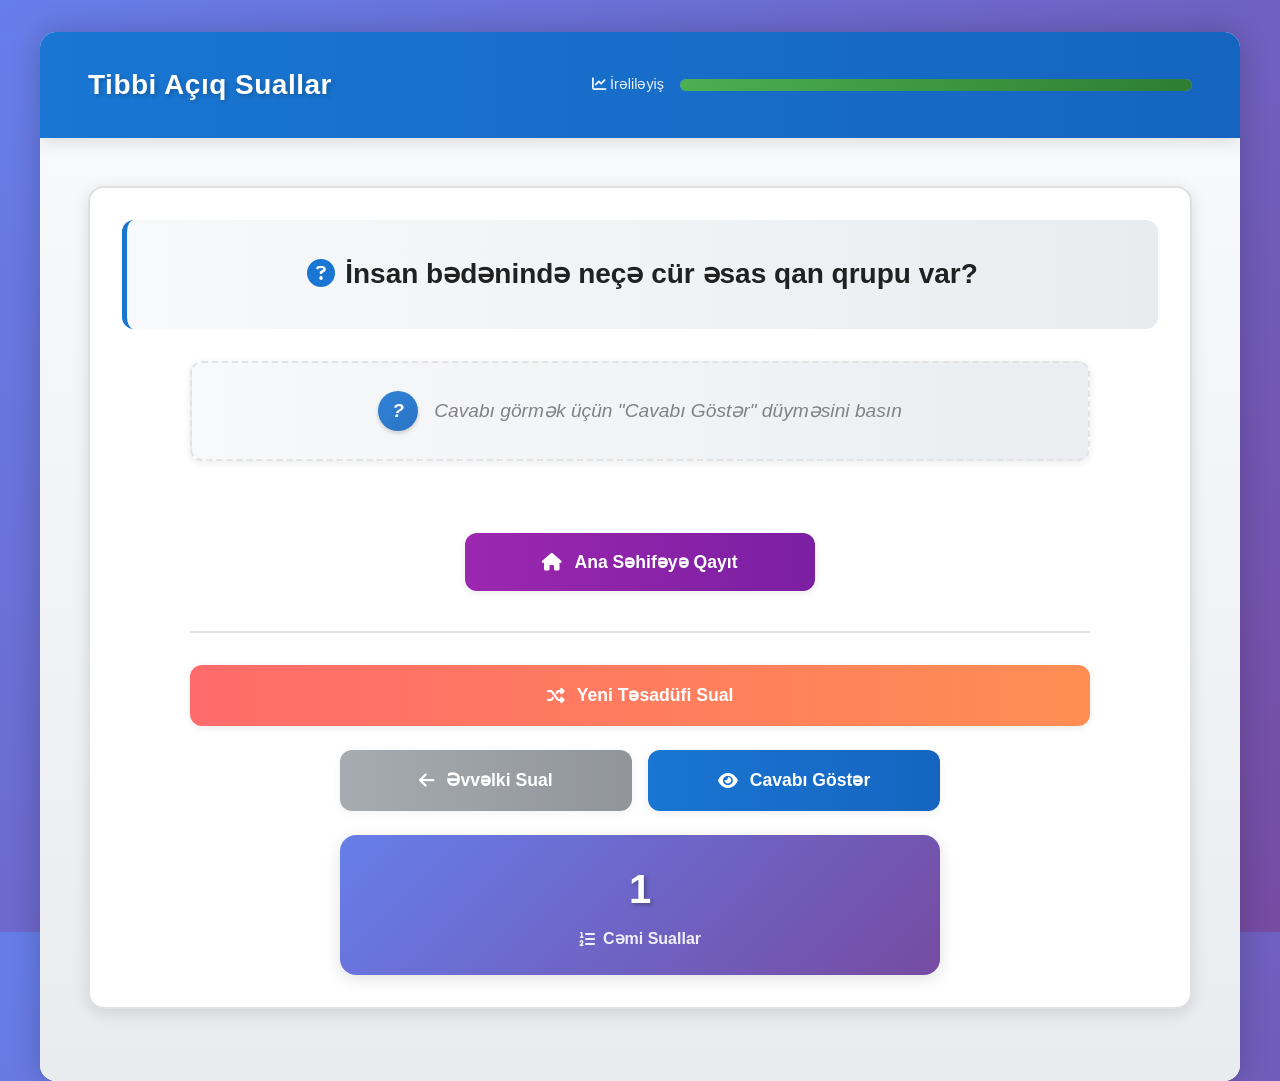
==== aciqsual.html @ dc727425 "first commit" ====
<!DOCTYPE html>
<html lang="az">
<head>
    <meta charset="UTF-8">
    <meta name="viewport" content="width=device-width, initial-scale=1.0">
    <title>Sual-Cavab Tətbiqi</title>
    <link rel="stylesheet" href="./CSS/styles2.css">
    <link rel="stylesheet" href="https://cdnjs.cloudflare.com/ajax/libs/font-awesome/6.4.0/css/all.min.css">
</head>
<body>
    <div class="app">
        <header class="header">
            <div class="header-content">
                <div class="question-counter">Tibbi Açıq Suallar</div>
                <div class="progress-container">
                    <span class="progress-text"><i class="fas fa-chart-line"></i> İrəliləyiş</span>
                    <div class="progress">
                        <div class="progress-bar" style="width: 100%"></div>
                    </div>
                </div>
            </div>
        </header>
        
        <main class="content">
            <div class="question-container">
                <div class="question-text" id="question-text">
                    <i class="fas fa-spinner fa-spin"></i> Sual yüklənir...
                </div>
                
                <div class="answers">
                    <!-- Answer area -->
                </div>
                
                <!-- CHANGED: Home Button instead of stats -->
                <div class="home-button-container">
                    <a href="index.html" class="home-link-button">
                        <i class="fas fa-home"></i>
                        Ana Səhifəyə Qayıt
                    </a>
                </div>
                
                <div class="navigation-container">
                    <button class="nav-btn home" id="home-btn">
                        <i class="fas fa-random"></i>
                        Yeni Təsadüfi Sual
                    </button>
                    
                    <div class="nav-buttons">
                        <button class="nav-btn prev" id="prev-btn" disabled>
                            <i class="fas fa-arrow-left"></i>
                            Əvvəlki Sual
                        </button>
                        <button class="nav-btn next" id="next-btn">
                            <i class="fas fa-eye"></i>
                            Cavabı Göstər
                        </button>
                    </div>
                    
                    <!-- Only Total Stats -->
                    <div class="stats-container">
                        <div class="stat total-stat">
                            <span class="stat-value" id="total-count">0</span>
                            <span class="stat-label"><i class="fas fa-list-ol"></i> Cəmi Suallar</span>
                        </div>
                    </div>
                </div>
            </div>
        </main>
    </div>
    
    <!-- JavaScript Files -->
    <script src="./Data/cavab.js"></script>
    <script src="./JavaScript/script3.js"></script>
</body>
</html>
---- CSS/styles2.css ----
/* Your provided CSS variables */
:root {
  --primary-color: #1976d2;
  --primary-dark: #1565c0;
  --secondary-color: #4caf50;
  --secondary-dark: #2e7d32;
  --danger-color: #f44336;
  --danger-dark: #c62828;
  --light-bg: #f4f6f8;
  --white: #ffffff;
  --text-primary: #212121;
  --text-secondary: #757575;
  --border-color: #e0e0e0;
  --shadow-light: 0 2px 8px rgba(0,0,0,0.08);
  --shadow-medium: 0 4px 16px rgba(0,0,0,0.12);
  --radius-sm: 8px;
  --radius-md: 12px;
  --radius-lg: 16px;
  --transition: all 0.3s ease;
}

* {
  box-sizing: border-box;
  margin: 0;
  padding: 0;
}

html, body {
  height: 100%;
  font-family: -apple-system, BlinkMacSystemFont, 'Segoe UI', Roboto, Oxygen, Ubuntu, sans-serif;
  background: linear-gradient(135deg, #667eea 0%, #764ba2 100%);
  color: var(--text-primary);
  line-height: 1.5;
  -webkit-font-smoothing: antialiased;
  -moz-osx-font-smoothing: grayscale;
}

.app {
  min-height: 100vh;
  display: flex;
  flex-direction: column;
  background: var(--white);
  max-width: 1200px;
  margin: 0 auto;
  box-shadow: 0 0 30px rgba(0, 0, 0, 0.2);
  border-radius: var(--radius-lg);
  overflow: hidden;
}

/* HEADER STYLES */
.header {
  padding: 1.5rem 2rem;
  background: linear-gradient(to right, var(--primary-color), var(--primary-dark));
  color: white;
  box-shadow: var(--shadow-medium);
  position: sticky;
  top: 0;
  z-index: 100;
}

.header-content {
  display: flex;
  flex-direction: column;
  gap: 1rem;
  align-items: center;
  text-align: center;
}

.question-counter {
  font-size: 1.5rem;
  font-weight: 700;
  color: white;
  text-shadow: 2px 2px 4px rgba(0, 0, 0, 0.2);
  letter-spacing: 0.5px;
}

.progress-container {
  display: flex;
  align-items: center;
  gap: 1rem;
  width: 100%;
  max-width: 500px;
}

.progress-text {
  font-size: 0.9rem;
  color: rgba(255, 255, 255, 0.9);
  white-space: nowrap;
}

.progress {
  flex: 1;
  height: 12px;
  background: rgba(255, 255, 255, 0.3);
  border-radius: 6px;
  overflow: hidden;
}

.progress-bar {
  height: 100%;
  width: 100%;
  background: linear-gradient(90deg, #4caf50, #2e7d32);
  border-radius: 6px;
  transition: width 0.5s cubic-bezier(0.4, 0, 0.2, 1);
}

/* CONTENT AREA */
.content {
  flex: 1;
  padding: 2rem;
  overflow-y: auto;
  display: flex;
  flex-direction: column;
  background: linear-gradient(to bottom, #f8f9fa, #e9ecef);
}

.question-container {
  background: var(--white);
  border-radius: var(--radius-lg);
  padding: 2rem;
  margin-bottom: 1.5rem;
  box-shadow: var(--shadow-medium);
  display: flex;
  flex-direction: column;
  flex: 1;
  border: 2px solid var(--border-color);
  text-align: center;
}

/* QUESTION TEXT */
.question-text {
  font-size: 1.5rem;
  line-height: 1.6;
  color: var(--text-primary);
  margin-bottom: 2rem;
  padding: 1.5rem;
  background: linear-gradient(to right, #f8f9fa, #e9ecef);
  border-radius: var(--radius-md);
  border-left: 5px solid var(--primary-color);
  text-align: center;
  font-weight: 600;
}

/* ANSWERS SECTION */
.answers {
  display: flex;
  flex-direction: column;
  gap: 1rem;
  margin-bottom: 2rem;
  flex: 1;
  width: 100%;
  max-width: 800px;
  margin-left: auto;
  margin-right: auto;
}

.answer-btn {
  padding: 1.5rem;
  font-size: 1.1rem;
  border-radius: var(--radius-md);
  border: 2px solid var(--border-color);
  background: linear-gradient(to right, #ffffff, #f8f9fa);
  color: var(--text-primary);
  cursor: pointer;
  text-align: center;
  transition: var(--transition);
  display: flex;
  align-items: center;
  justify-content: center;
  min-height: 70px;
  width: 100%;
  box-shadow: var(--shadow-light);
}

.answer-btn:hover:not(:disabled) {
  border-color: var(--primary-color);
  background: linear-gradient(to right, #e3f2fd, #bbdefb);
  transform: translateY(-3px);
  box-shadow: var(--shadow-medium);
}

.answer-btn:active:not(:disabled) {
  transform: translateY(0);
}

.answer-btn:disabled {
  cursor: default;
  opacity: 0.9;
}

.answer-btn.correct {
  background: linear-gradient(to right, #e8f5e9, #c8e6c9);
  border-color: var(--secondary-color);
  color: var(--secondary-dark);
  box-shadow: 0 4px 8px rgba(76, 175, 80, 0.2);
}

.answer-btn.wrong {
  background: linear-gradient(to right, #ffebee, #ffcdd2);
  border-color: var(--danger-color);
  color: var(--danger-dark);
  box-shadow: 0 4px 8px rgba(244, 67, 54, 0.2);
}

.answer-letter {
  display: inline-flex;
  align-items: center;
  justify-content: center;
  width: 40px;
  height: 40px;
  border-radius: 50%;
  background: linear-gradient(135deg, var(--primary-color), var(--primary-dark));
  color: white;
  font-weight: 700;
  margin-right: 1rem;
  flex-shrink: 0;
  font-size: 1.2rem;
  box-shadow: 0 2px 4px rgba(0, 0, 0, 0.2);
}

.answer-btn.correct .answer-letter {
  background: linear-gradient(135deg, var(--secondary-color), var(--secondary-dark));
}

.answer-btn.wrong .answer-letter {
  background: linear-gradient(135deg, var(--danger-color), var(--danger-dark));
}

/* HOME BUTTON CONTAINER */
.home-button-container {
  display: flex;
  justify-content: center;
  margin: 1.5rem 0;
  padding: 1rem;
}

.home-link-button {
  display: flex;
  align-items: center;
  justify-content: center;
  gap: 0.75rem;
  padding: 1rem 2rem;
  background: linear-gradient(to right, #9C27B0, #7B1FA2);
  color: white;
  text-decoration: none;
  border-radius: var(--radius-md);
  font-size: 1.1rem;
  font-weight: 600;
  border: none;
  cursor: pointer;
  transition: var(--transition);
  box-shadow: var(--shadow-light);
  width: 100%;
  max-width: 300px;
}

.home-link-button:hover {
  background: linear-gradient(to right, #8E24AA, #6A1B9A);
  transform: translateY(-2px);
  box-shadow: var(--shadow-medium);
}

.home-link-button:active {
  transform: translateY(0);
}

/* NAVIGATION */
.navigation-container {
  margin-top: auto;
  padding-top: 2rem;
  border-top: 2px solid var(--border-color);
}

.nav-buttons {
  display: flex;
  gap: 1rem;
  margin-bottom: 1.5rem;
}

.nav-btn {
  flex: 1;
  padding: 1.25rem;
  font-size: 1.1rem;
  font-weight: 600;
  border-radius: var(--radius-md);
  border: none;
  cursor: pointer;
  transition: var(--transition);
  display: flex;
  align-items: center;
  justify-content: center;
  gap: 0.75rem;
  text-align: center;
  box-shadow: var(--shadow-light);
}

.nav-btn:disabled {
  opacity: 0.6;
  cursor: not-allowed;
}

.nav-btn.prev {
  background: linear-gradient(to right, #6c757d, #495057);
  color: white;
}

.nav-btn.prev:not(:disabled):hover {
  background: linear-gradient(to right, #5a6268, #343a40);
  transform: translateY(-2px);
}

.nav-btn.next {
  background: linear-gradient(to right, var(--primary-color), var(--primary-dark));
  color: white;
}

.nav-btn.next:not(:disabled):hover {
  background: linear-gradient(to right, #1565c0, #0d47a1);
  transform: translateY(-2px);
}

.nav-btn.home {
  width: 100%;
  margin-bottom: 1.5rem;
  background: linear-gradient(to right, #ff6b6b, #ff8e53);
  color: white;
  border: none;
}

.nav-btn.home:hover {
  background: linear-gradient(to right, #ff5252, #ff7b3a);
  transform: translateY(-2px);
  box-shadow: var(--shadow-medium);
}

/* STATS CONTAINER - Only Total */
.stats-container {
  display: flex;
  justify-content: center;
  text-align: center;
  background: linear-gradient(135deg, #667eea 0%, #764ba2 100%);
  border-radius: var(--radius-lg);
  padding: 1.5rem;
  color: white;
  box-shadow: var(--shadow-medium);
}

.stat {
  display: flex;
  flex-direction: column;
  align-items: center;
  gap: 0.5rem;
}

.stat-value {
  font-size: 2.5rem;
  font-weight: 800;
  text-shadow: 2px 2px 4px rgba(0, 0, 0, 0.3);
}

.stat-label {
  font-size: 1rem;
  font-weight: 600;
  opacity: 0.9;
  display: flex;
  align-items: center;
  gap: 0.5rem;
}

/* ANIMATIONS */
@keyframes fadeIn {
  from { opacity: 0; transform: translateY(20px); }
  to { opacity: 1; transform: translateY(0); }
}

@keyframes pulse {
  0% { transform: scale(1); }
  50% { transform: scale(1.05); }
  100% { transform: scale(1); }
}

@keyframes shake {
  0%, 100% { transform: translateX(0); }
  25% { transform: translateX(-5px); }
  75% { transform: translateX(5px); }
}

.question-container {
  animation: fadeIn 0.5s ease-out;
}

.nav-btn:active {
  animation: shake 0.3s ease;
}

.answer-btn.correct {
  animation: pulse 0.5s ease;
}

/* RESPONSIVE DESIGN */
@media only screen and (max-width: 767px) {
  .header {
    padding: 1rem !important;
  }
  
  .question-counter {
    font-size: 1.2rem !important;
  }
  
  .content {
    padding: 1rem !important;
  }
  
  .question-container {
    padding: 1.5rem !important;
  }
  
  .question-text {
    font-size: 1.2rem !important;
    padding: 1rem !important;
  }
  
  .answer-btn {
    font-size: 1rem !important;
    padding: 1.25rem !important;
    min-height: 60px !important;
  }
  
  .answer-letter {
    width: 35px !important;
    height: 35px !important;
    font-size: 1rem !important;
  }
  
  .home-button-container {
    margin: 1rem 0 !important;
    padding: 0.75rem !important;
  }
  
  .home-link-button {
    font-size: 1rem !important;
    padding: 0.9rem 1.5rem !important;
  }
  
  .nav-btn {
    font-size: 1rem !important;
    padding: 1rem !important;
    min-height: 55px !important;
  }
  
  .nav-buttons {
    flex-direction: column;
    gap: 0.75rem;
  }
  
  .stats-container {
    padding: 1rem !important;
  }
  
  .stat-value {
    font-size: 2rem !important;
  }
}

/* Tablet styles */
@media (min-width: 768px) and (max-width: 1024px) {
  .header {
    padding: 1.5rem 2rem;
  }
  
  .content {
    padding: 2rem;
  }
  
  .question-container {
    padding: 2rem;
  }
  
  .question-text {
    font-size: 1.4rem;
  }
  
  .answers {
    gap: 1rem;
  }
  
  .answer-btn {
    padding: 1.5rem;
    font-size: 1.1rem;
    min-height: 70px;
  }
  
  .nav-buttons {
    gap: 1rem;
  }
  
  .nav-btn {
    padding: 1.25rem;
    font-size: 1.1rem;
  }
  
  .stats-container {
    padding: 1.5rem;
  }
}

/* Desktop styles */
@media (min-width: 1025px) {
  .app {
    margin: 2rem auto;
    min-height: calc(100vh - 4rem);
  }
  
  .header {
    padding: 2rem 3rem;
  }
  
  .header-content {
    flex-direction: row;
    justify-content: space-between;
    align-items: center;
  }
  
  .progress-container {
    flex: 1;
    max-width: 600px;
  }
  
  .question-counter {
    font-size: 1.75rem;
  }
  
  .content {
    padding: 3rem;
  }
  
  .question-text {
    font-size: 1.75rem;
    padding: 2rem;
  }
  
  .answers {
    max-width: 900px;
  }
  
  .answer-btn {
    padding: 1.75rem 2rem;
    font-size: 1.2rem;
    min-height: 80px;
  }
  
  .home-link-button {
    max-width: 350px;
  }
  
  .navigation-container {
    max-width: 900px;
    margin-left: auto;
    margin-right: auto;
    width: 100%;
  }
  
  .nav-buttons {
    max-width: 600px;
    margin-left: auto;
    margin-right: auto;
  }
  
  .stats-container {
    max-width: 600px;
    margin: 0 auto;
  }
}
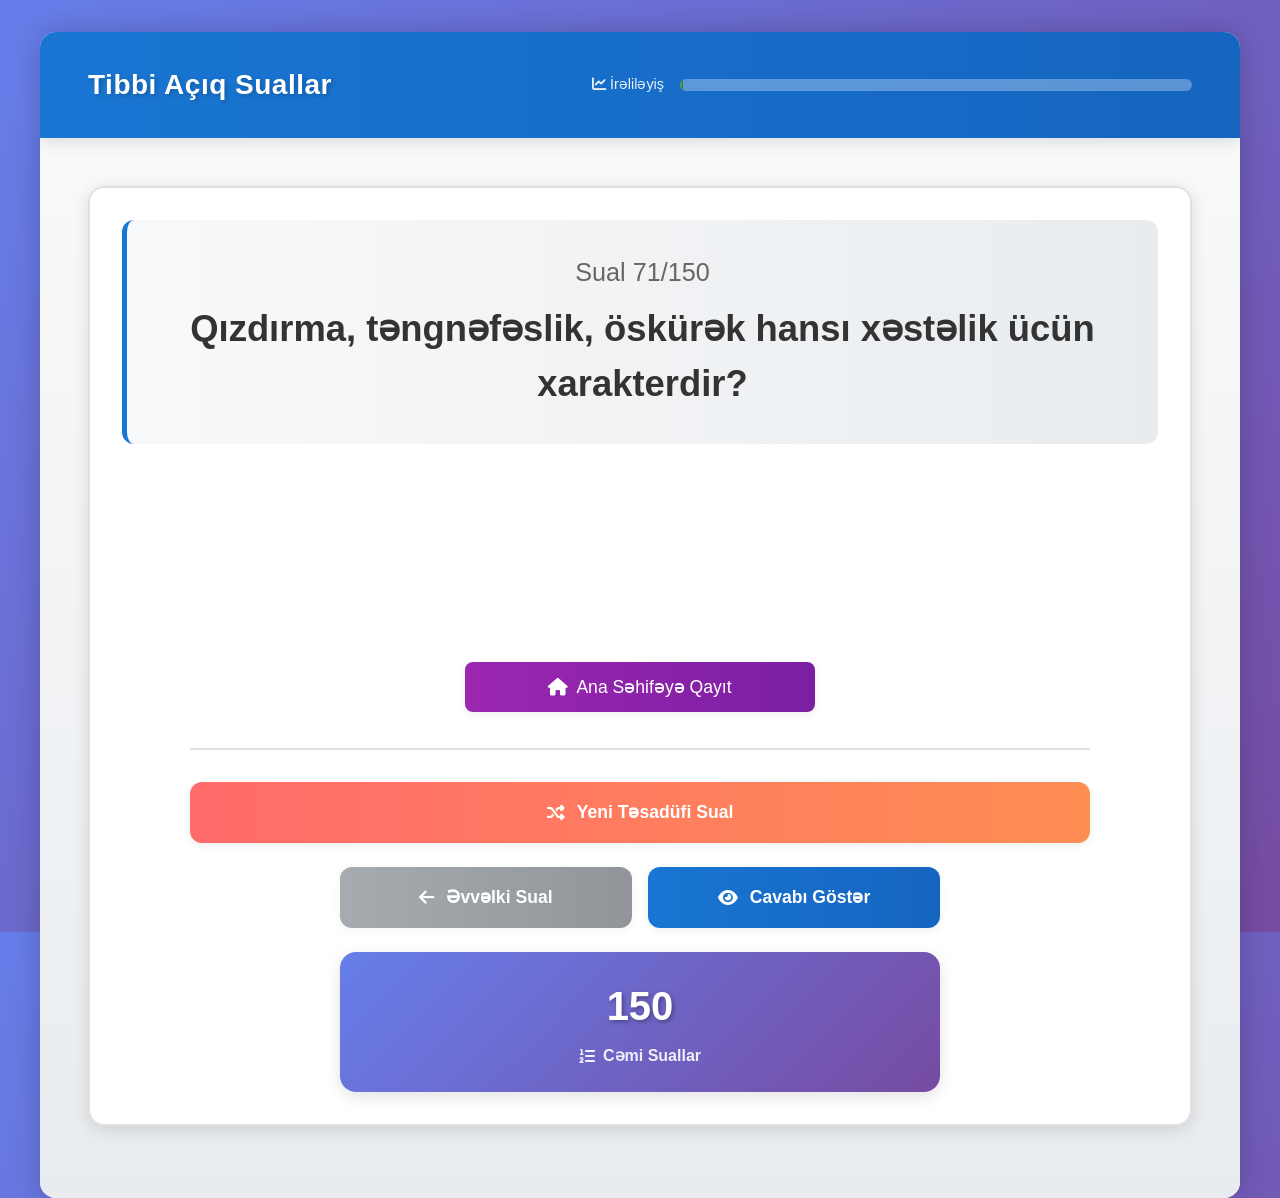
==== commit 6bf4ef6b: "salam" ====
--- a/aciqsual.html
+++ b/aciqsual.html
@@ -33,7 +33,7 @@
                 
                 <!-- CHANGED: Home Button instead of stats -->
                 <div class="home-button-container">
-                    <a href="index.html" class="home-link-button">
+                    <a href="index1.html" class="home-link-button">
                         <i class="fas fa-home"></i>
                         Ana Səhifəyə Qayıt
                     </a>
--- a/CSS/styles2.css
+++ b/CSS/styles2.css
@@ -565,7 +565,89 @@
     margin-left: auto;
     margin-right: auto;
   }
-  
+  /* Add to your existing CSS */
+.answers {
+    margin: 25px 0;
+    min-height: 100px;
+}
+
+.answer {
+    background-color: #e8f5e9;
+    border-radius: 12px;
+    padding: 20px;
+    border-left: 5px solid #4CAF50;
+    animation: fadeIn 0.5s ease;
+}
+
+.answer-header {
+    display: flex;
+    align-items: center;
+    gap: 10px;
+    margin-bottom: 15px;
+    color: #2e7d32;
+    font-weight: bold;
+}
+
+.answer-header i {
+    font-size: 1.2em;
+}
+
+.answer-content {
+    font-size: 1.1em;
+    line-height: 1.6;
+    color: #333;
+}
+
+.question-number {
+    font-size: 0.9em;
+    color: #666;
+    margin-bottom: 10px;
+    font-weight: 500;
+}
+
+.question-content {
+    font-size: 1.3em;
+    line-height: 1.5;
+    color: #333;
+}
+
+.error-message {
+    text-align: center;
+    padding: 40px;
+    color: #f44336;
+}
+
+.error-message i {
+    font-size: 2em;
+    margin-bottom: 15px;
+}
+
+.home-button-container {
+    text-align: center;
+    margin: 20px 0;
+}
+
+.home-link-button {
+    display: inline-flex;
+    align-items: center;
+    gap: 8px;
+    background-color: #2196F3;
+    color: white;
+    padding: 12px 24px;
+    border-radius: 8px;
+    text-decoration: none;
+    font-weight: 500;
+    transition: background-color 0.3s;
+}
+
+.home-link-button:hover {
+    background-color: #1976D2;
+}
+
+@keyframes fadeIn {
+    from { opacity: 0; transform: translateY(10px); }
+    to { opacity: 1; transform: translateY(0); }
+}
   .stats-container {
     max-width: 600px;
     margin: 0 auto;
